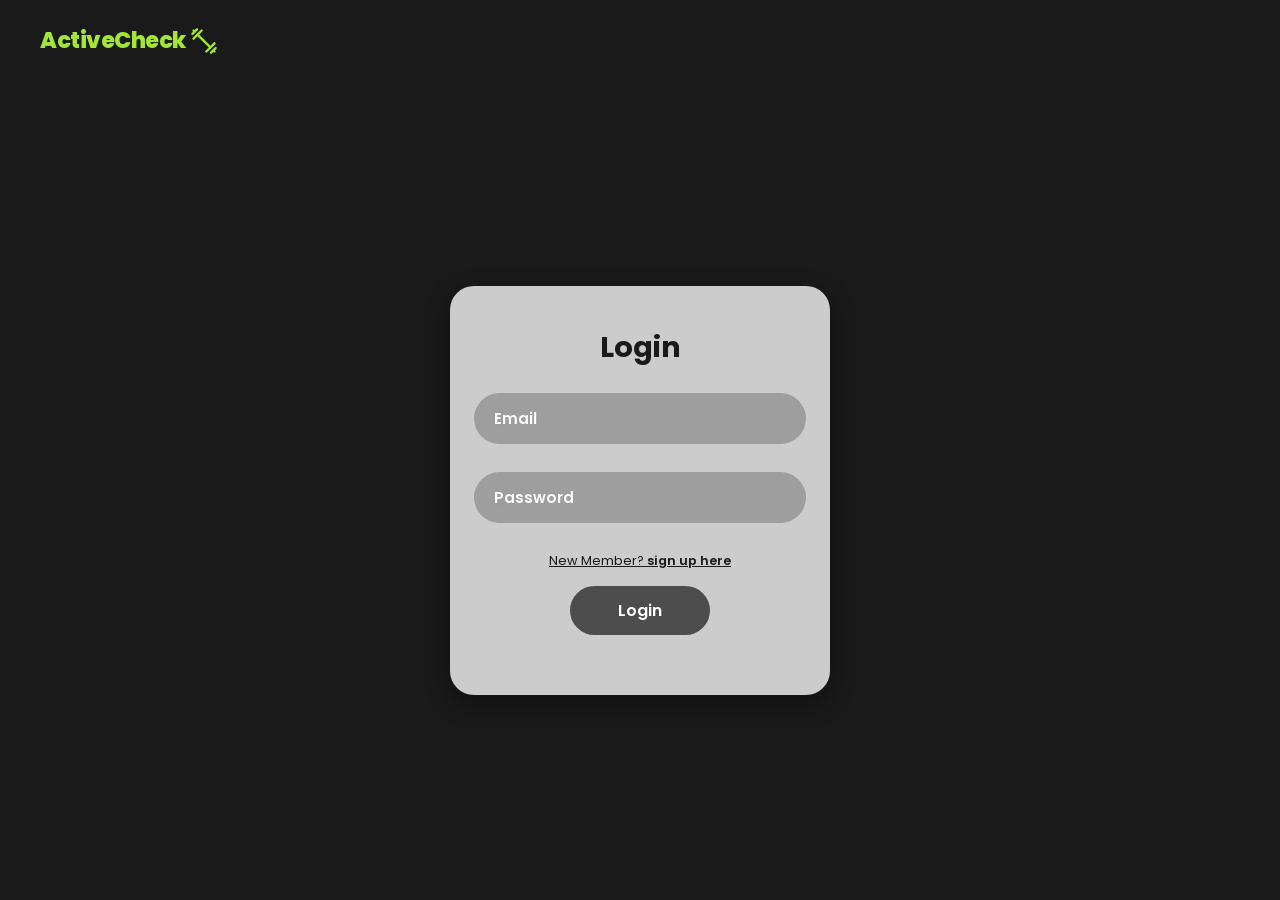
==== index.html @ b863ab56 "Build authentication pages" ====
<!DOCTYPE html>
<html lang="en">
<head>
  <meta charset="UTF-8" />
  <meta name="viewport" content="width=device-width, initial-scale=1.0" />
  <title>ActiveCheck - Login</title>
  <link rel="stylesheet" href="css/style.css" />
  <link rel="stylesheet" href="css/login.css" />
</head>
<body>

  <!-- Dark page wrapper -->
  <div class="auth-page">

    <!-- Logo top-left -->
    <header class="auth-header">
      <div class="logo">
        ActiveCheck
        <!-- dumbbell icon -->
        <svg viewBox="0 0 24 24" fill="none" stroke="currentColor" stroke-width="2"
             stroke-linecap="round" stroke-linejoin="round">
          <path d="M6.5 6.5l11 11" />
          <path d="M21 21l-1-1" />
          <path d="M3 3l1 1" />
          <path d="M18 22l4-4" />
          <path d="M2 6l4-4" />
          <path d="M3 10l7-7" />
          <path d="M14 21l7-7" />
        </svg>
      </div>
    </header>

    <!-- Login card -->
    <main class="auth-main">
      <div class="auth-card">
        <h1 class="auth-title">Login</h1>

        <!-- novalidate disables browser's default validation so JS handles it -->
        <form id="loginForm" novalidate>

          <div class="form-group">
            <input
              type="email"
              id="email"
              class="input-field"
              placeholder="Email"
              autocomplete="email"
            />
            <p class="field-message" id="emailMsg"></p>
          </div>

          <div class="form-group">
            <input
              type="password"
              id="password"
              class="input-field"
              placeholder="Password"
              autocomplete="current-password"
            />
            <p class="field-message" id="passwordMsg"></p>
          </div>

          <p class="signup-link">
            New Member? <a href="register.html">sign up here</a>
          </p>

          <button type="submit" class="btn btn-dark login-btn">Login</button>

          <!-- general success/error message -->
          <p class="field-message text-center" id="formMsg"></p>
        </form>
      </div>
    </main>

  </div>

  <script src="js/auth.js"></script>
</body>
</html>
---- css/style.css ----
/* ===========================================
   ActiveCheck - Shared Stylesheet
   Design tokens + base styles for all pages
   =========================================== */

/* Poppins font */
@import url('https://fonts.googleapis.com/css2?family=Poppins:wght@400;500;600;700;800&display=swap');

/* ---------- Design Tokens ---------- */
:root {
  /* Colors */
  --color-bg: #1a1a1a;            /* main dark background */
  --color-bg-darker: #121212;     /* nav / deeper panels */
  --color-accent: #a3e635;        /* lime green accent */
  --color-accent-dark: #84a82e;   /* darker lime (buttons/highlights) */
  --color-card: #cccccc;          /* light gray inner card */
  --color-card-dark: #4d4d4d;     /* secondary dark buttons / cells */
  --color-text-light: #ffffff;    /* text on dark bg */
  --color-text-dark: #1a1a1a;     /* text on light card */
  --color-text-muted: #888888;    /* muted gray text */
  --color-danger: #e74c3c;        /* reject / error red */

  /* Typography */
  --font-main: 'Poppins', sans-serif;

  /* Spacing scale */
  --space-xs: 4px;
  --space-sm: 8px;
  --space-md: 16px;
  --space-lg: 24px;
  --space-xl: 40px;

  /* Radius */
  --radius-sm: 8px;
  --radius-md: 16px;
  --radius-lg: 24px;
  --radius-pill: 999px;

  /* Shadow */
  --shadow-card: 0 8px 24px rgba(0, 0, 0, 0.4);
}

/* ---------- Reset ---------- */
* {
  margin: 0;
  padding: 0;
  box-sizing: border-box;
}

html, body {
  height: 100%;
}

body {
  font-family: var(--font-main);
  background-color: var(--color-bg);
  color: var(--color-text-light);
  line-height: 1.5;
  -webkit-font-smoothing: antialiased;
}

/* ---------- Logo ---------- */
.logo {
  display: flex;
  align-items: center;
  gap: var(--space-xs);
  font-weight: 800;
  font-size: 1.4rem;
  color: var(--color-accent);
  letter-spacing: -0.5px;
}

.logo span {
  color: var(--color-accent);
}

/* dumbbell icon next to logo (simple inline svg styling hook) */
.logo svg {
  width: 28px;
  height: 28px;
  stroke: var(--color-accent);
}

/* ---------- Buttons ---------- */
.btn {
  display: inline-block;
  font-family: var(--font-main);
  font-weight: 600;
  font-size: 1rem;
  border: none;
  border-radius: var(--radius-pill);
  padding: 12px 28px;
  cursor: pointer;
  text-align: center;
  text-decoration: none;
  transition: transform 0.1s ease, opacity 0.2s ease;
}

.btn:active {
  transform: scale(0.98);
}

/* primary = lime accent */
.btn-primary {
  background-color: var(--color-accent);
  color: var(--color-text-dark);
}

.btn-primary:hover {
  opacity: 0.9;
}

/* dark secondary button */
.btn-dark {
  background-color: var(--color-card-dark);
  color: var(--color-text-light);
}

.btn-dark:hover {
  opacity: 0.9;
}

/* black solid button (used on dashboard "New Workout") */
.btn-black {
  background-color: #000000;
  color: var(--color-text-light);
}

/* ---------- Form inputs ---------- */
.input-field {
  width: 100%;
  font-family: var(--font-main);
  font-size: 0.95rem;
  font-weight: 500;
  color: var(--color-text-light);
  background-color: #9e9e9e;
  border: none;
  border-radius: var(--radius-pill);
  padding: 14px 20px;
  outline: none;
}

.input-field::placeholder {
  color: var(--color-text-light);
  font-weight: 600;
  opacity: 0.95;
}

.input-field:focus {
  box-shadow: 0 0 0 2px var(--color-accent);
}

/* error state for validation */
.input-field.error {
  box-shadow: 0 0 0 2px var(--color-danger);
}

/* validation message text */
.field-message {
  font-size: 0.8rem;
  margin-top: 4px;
  padding-left: 20px;
  min-height: 1rem;
}

.field-message.error-text {
  color: var(--color-danger);
}

.field-message.success-text {
  color: var(--color-accent);
}

/* ---------- Utility ---------- */
.text-accent { color: var(--color-accent); }
.text-center { text-align: center; }
.hidden { display: none !important; }
---- css/login.css ----
/* ===========================================
   Login page specific styles
   =========================================== */

.auth-page {
  min-height: 100vh;
  background-color: var(--color-bg);
  display: flex;
  flex-direction: column;
}

.auth-header {
  padding: var(--space-lg) var(--space-xl);
}

.auth-main {
  flex: 1;
  display: flex;
  align-items: center;
  justify-content: center;
  padding: var(--space-lg);
}

/* light gray rounded card */
.auth-card {
  background-color: var(--color-card);
  border-radius: var(--radius-lg);
  padding: var(--space-xl) var(--space-lg);
  width: 100%;
  max-width: 380px;
  box-shadow: var(--shadow-card);
}

.auth-title {
  color: var(--color-text-dark);
  text-align: center;
  font-size: 1.8rem;
  font-weight: 700;
  margin-bottom: var(--space-lg);
}

.form-group {
  margin-bottom: var(--space-sm);
}

.signup-link {
  text-align: center;
  font-size: 0.8rem;
  color: var(--color-text-dark);
  text-decoration: underline;
  margin: var(--space-sm) 0 var(--space-md);
}

.signup-link a {
  color: var(--color-text-dark);
  font-weight: 600;
}

.login-btn {
  display: block;
  margin: 0 auto;
  min-width: 140px;
}

/* dropdown / select styled like an input */
.select-field {
  font-weight: 600;
  cursor: pointer;
  appearance: none;
  -webkit-appearance: none;
  background-image: url("data:image/svg+xml,%3Csvg xmlns='http://www.w3.org/2000/svg' width='12' height='8' viewBox='0 0 12 8' fill='none'%3E%3Cpath d='M1 1l5 5 5-5' stroke='white' stroke-width='2' stroke-linecap='round' stroke-linejoin='round'/%3E%3C/svg%3E");
  background-repeat: no-repeat;
  background-position: right 20px center;
  padding-right: 44px;
}

.select-field option {
  color: var(--color-text-dark);
  background-color: #ffffff;
  font-weight: 600;
}

/* ---------- Responsive ---------- */
@media (max-width: 480px) {
  .auth-header {
    padding: var(--space-md);
  }
  .auth-card {
    padding: var(--space-lg) var(--space-md);
  }
}
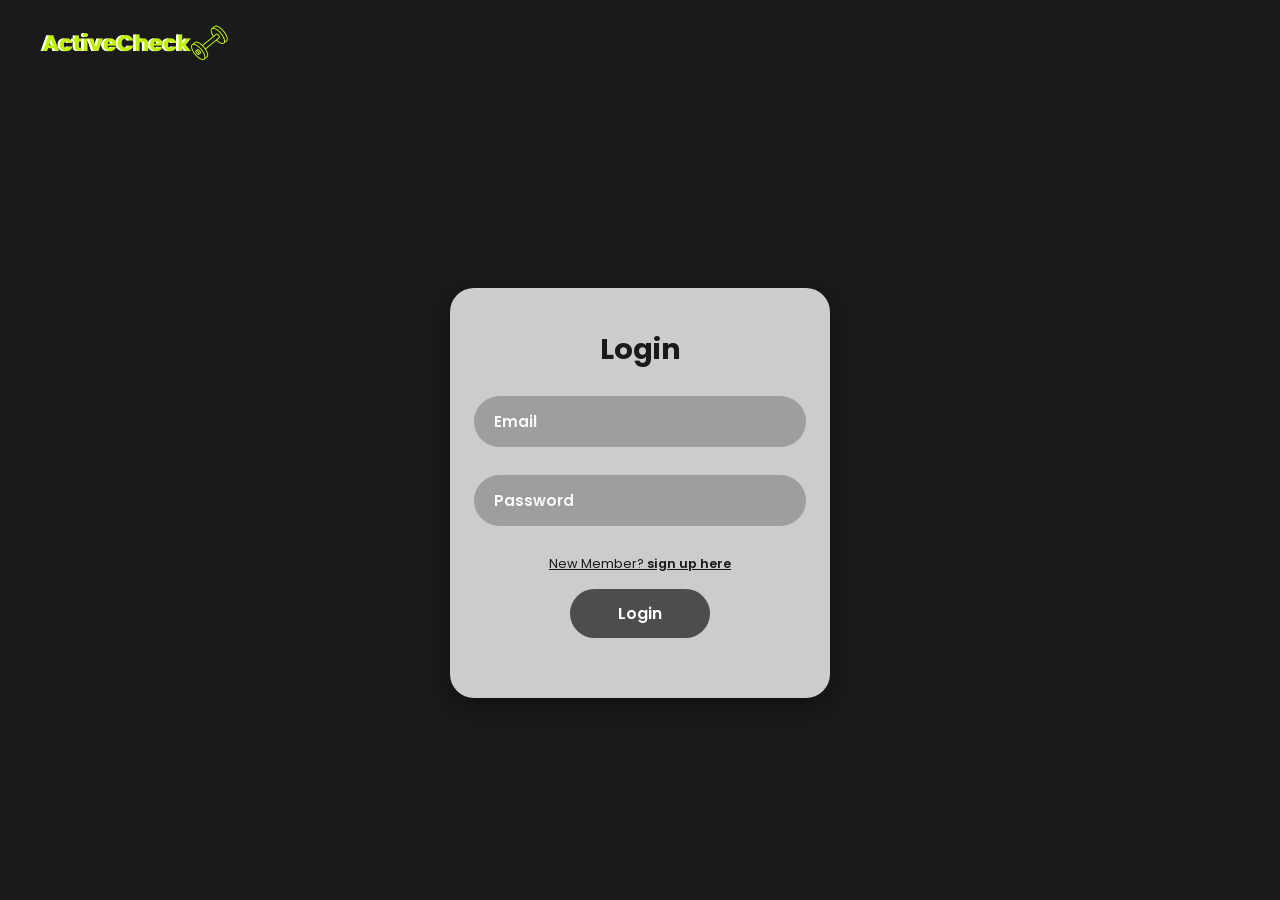
==== commit 6bbc797d: "Add branded logo asset" ====
--- a/index.html
+++ b/index.html
@@ -15,18 +15,7 @@
     <!-- Logo top-left -->
     <header class="auth-header">
       <div class="logo">
-        ActiveCheck
-        <!-- dumbbell icon -->
-        <svg viewBox="0 0 24 24" fill="none" stroke="currentColor" stroke-width="2"
-             stroke-linecap="round" stroke-linejoin="round">
-          <path d="M6.5 6.5l11 11" />
-          <path d="M21 21l-1-1" />
-          <path d="M3 3l1 1" />
-          <path d="M18 22l4-4" />
-          <path d="M2 6l4-4" />
-          <path d="M3 10l7-7" />
-          <path d="M14 21l7-7" />
-        </svg>
+        <img src="images/logo.png" alt="ActiveCheck" class="logo-img" />
       </div>
     </header>
 
--- a/css/style.css
+++ b/css/style.css
@@ -63,22 +63,13 @@
 .logo {
   display: flex;
   align-items: center;
-  gap: var(--space-xs);
-  font-weight: 800;
-  font-size: 1.4rem;
-  color: var(--color-accent);
-  letter-spacing: -0.5px;
+  letter-spacing: 0;
 }
 
-.logo span {
-  color: var(--color-accent);
-}
-
-/* dumbbell icon next to logo (simple inline svg styling hook) */
-.logo svg {
-  width: 28px;
-  height: 28px;
-  stroke: var(--color-accent);
+.logo-img {
+  display: block;
+  width: min(190px, 52vw);
+  height: auto;
 }
 
 /* ---------- Buttons ---------- */
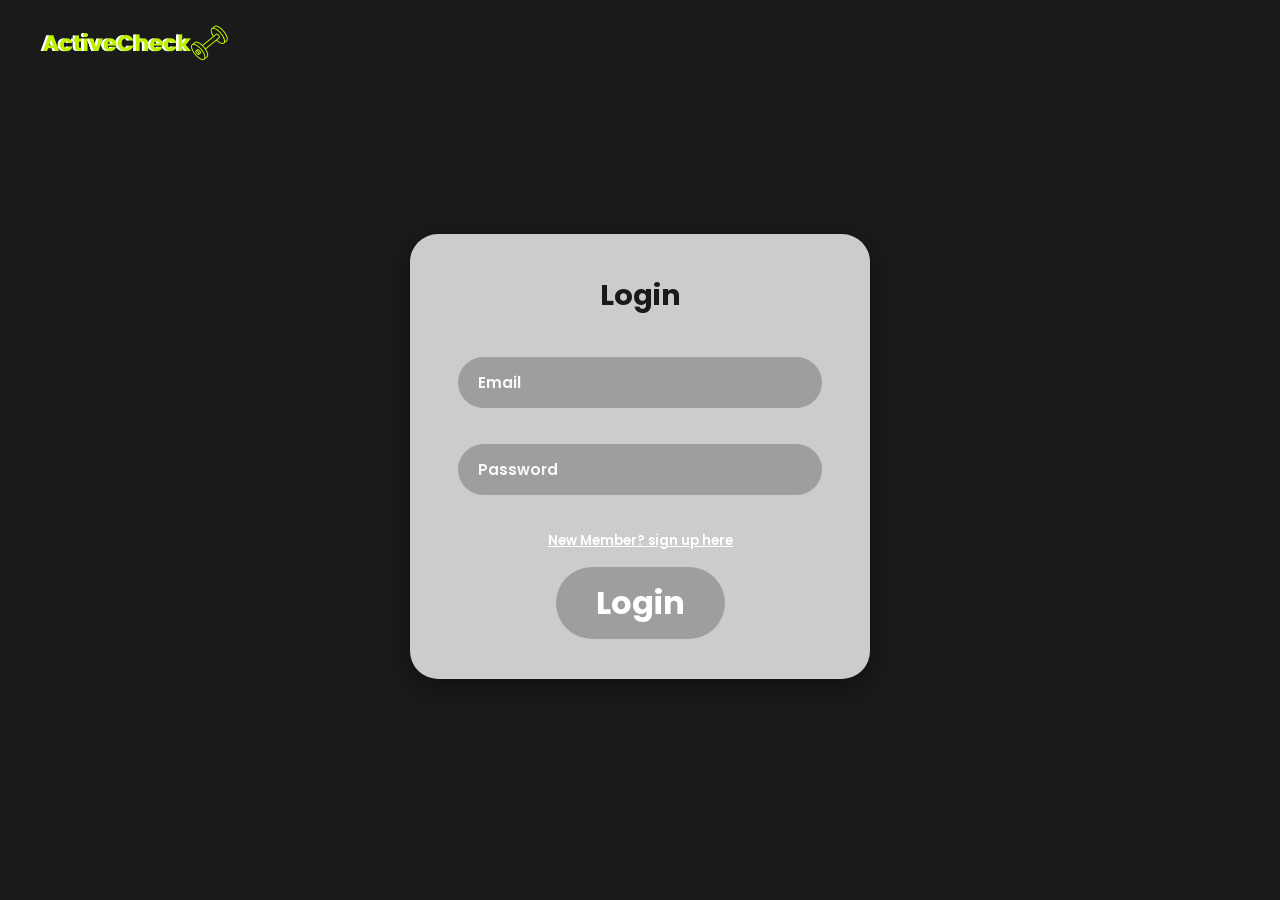
==== commit 62dd67ca: "Match login and registration pages to Figma - Restyle login: single submit button + violet sign-up l" ====
--- a/index.html
+++ b/index.html
@@ -49,14 +49,15 @@
             <p class="field-message" id="passwordMsg"></p>
           </div>
 
-          <p class="signup-link">
-            New Member? <a href="register.html">sign up here</a>
+          <!-- small registration link, above the button (matches Figma) -->
+          <p class="auth-switch">
+            <a href="register.html" class="auth-switch-link">New Member? sign up here</a>
           </p>
 
-          <button type="submit" class="btn btn-dark login-btn">Login</button>
+          <button type="submit" class="btn btn-submit">Login</button>
 
           <!-- general success/error message -->
-          <p class="field-message text-center" id="formMsg"></p>
+          <p class="field-message form-status text-center" id="formMsg"></p>
         </form>
       </div>
     </main>
--- a/css/style.css
+++ b/css/style.css
@@ -19,6 +19,8 @@
   --color-text-dark: #1a1a1a;     /* text on light card */
   --color-text-muted: #888888;    /* muted gray text */
   --color-danger: #e74c3c;        /* reject / error red */
+  --color-input: #9e9e9e;         /* medium gray auth inputs/buttons */
+  --color-link: #6a5acd;          /* violet text link */
 
   /* Typography */
   --font-main: 'Poppins', sans-serif;
@@ -77,7 +79,7 @@
   display: inline-block;
   font-family: var(--font-main);
   font-weight: 600;
-  font-size: 1rem;
+  font-size: 2rem;
   border: none;
   border-radius: var(--radius-pill);
   padding: 12px 28px;
@@ -148,7 +150,8 @@
 
 /* validation message text */
 .field-message {
-  font-size: 0.8rem;
+  font-size: 0.85rem;
+  font-weight: 700;
   margin-top: 4px;
   padding-left: 20px;
   min-height: 1rem;
--- a/css/login.css
+++ b/css/login.css
@@ -24,11 +24,12 @@
 /* light gray rounded card */
 .auth-card {
   background-color: var(--color-card);
-  border-radius: var(--radius-lg);
-  padding: var(--space-xl) var(--space-lg);
+  border-radius: 28px;
+  padding: var(--space-xl) 48px;
   width: 100%;
-  max-width: 380px;
+  max-width: 460px;
   box-shadow: var(--shadow-card);
+  margin-bottom: 6%;
 }
 
 .auth-title {
@@ -36,30 +37,111 @@
   text-align: center;
   font-size: 1.8rem;
   font-weight: 700;
-  margin-bottom: var(--space-lg);
+  margin-bottom: var(--space-xl);
 }
 
 .form-group {
-  margin-bottom: var(--space-sm);
+  margin-bottom: var(--space-md);
 }
 
-.signup-link {
-  text-align: center;
-  font-size: 0.8rem;
-  color: var(--color-text-dark);
-  text-decoration: underline;
-  margin: var(--space-sm) 0 var(--space-md);
+/* ---------- Registration-specific ---------- */
+/* stacks the white title above the card, both centered */
+.auth-stack {
+  display: flex;
+  flex-direction: column;
+  align-items: center;
+  width: 100%;
 }
 
-.signup-link a {
-  color: var(--color-text-dark);
-  font-weight: 600;
+/* white title outside the card (Figma registration) */
+.auth-title--light {
+  color: var(--color-text-light);
+  font-size: 2.2rem;
+  margin-bottom: var(--space-md);
+}
+
+/* wider card with inset, centered fields (Figma registration) */
+.auth-card--wide {
+  max-width: 600px;
+  padding: 48px 56px;
+  margin-bottom: 6%;
+}
+
+.auth-card--wide .form-group {
+  max-width: 360px;
+  margin-left: auto;
+  margin-right: auto;
 }
 
 .login-btn {
   display: block;
   margin: 0 auto;
   min-width: 140px;
+}
+
+/* Figma login submit: gray pill, dark text, centered, narrow */
+.btn-submit {
+  display: block;
+  margin: var(--space-sm) auto 0;
+  min-width: 150px;
+  padding: 12px var(--space-xl);
+  background-color: var(--color-input);
+  color: white;
+  font-weight: 700;
+}
+
+.btn-submit:hover {
+  opacity: 0.9;
+}
+
+.form-status {
+  display: none;
+  margin: var(--space-md) 0 0;
+  padding: 12px 16px;
+  border-radius: var(--radius-sm);
+  font-size: 0.95rem;
+  font-weight: 800;
+}
+
+.form-status.success-text {
+  display: block;
+  background-color: rgba(163, 230, 53, 0.18);
+  border: 2px solid var(--color-accent);
+  color: #3f570f;
+}
+
+.form-status.error-text {
+  display: block;
+  background-color: rgba(231, 76, 60, 0.16);
+  border: 2px solid var(--color-danger);
+  color: #8f2419;
+}
+
+.auth-switch {
+  display: flex;
+  align-items: center;
+  justify-content: center;
+  gap: var(--space-sm);
+  flex-wrap: wrap;
+  margin-top: var(--space-md);
+  margin-bottom: var(--space-md);
+  color: var(
+  --color-text-dark);
+  font-size: 0.9rem;
+  font-weight: 700;
+}
+
+.auth-switch-btn {
+  padding: 8px 18px;
+  font-size: 0.9rem;
+}
+
+/* small violet underlined link above the submit button (Figma) */
+.auth-switch-link {
+  color: white;
+  font-size: 0.82rem;
+  font-weight: 600;
+  text-decoration: underline;
 }
 
 /* dropdown / select styled like an input */
